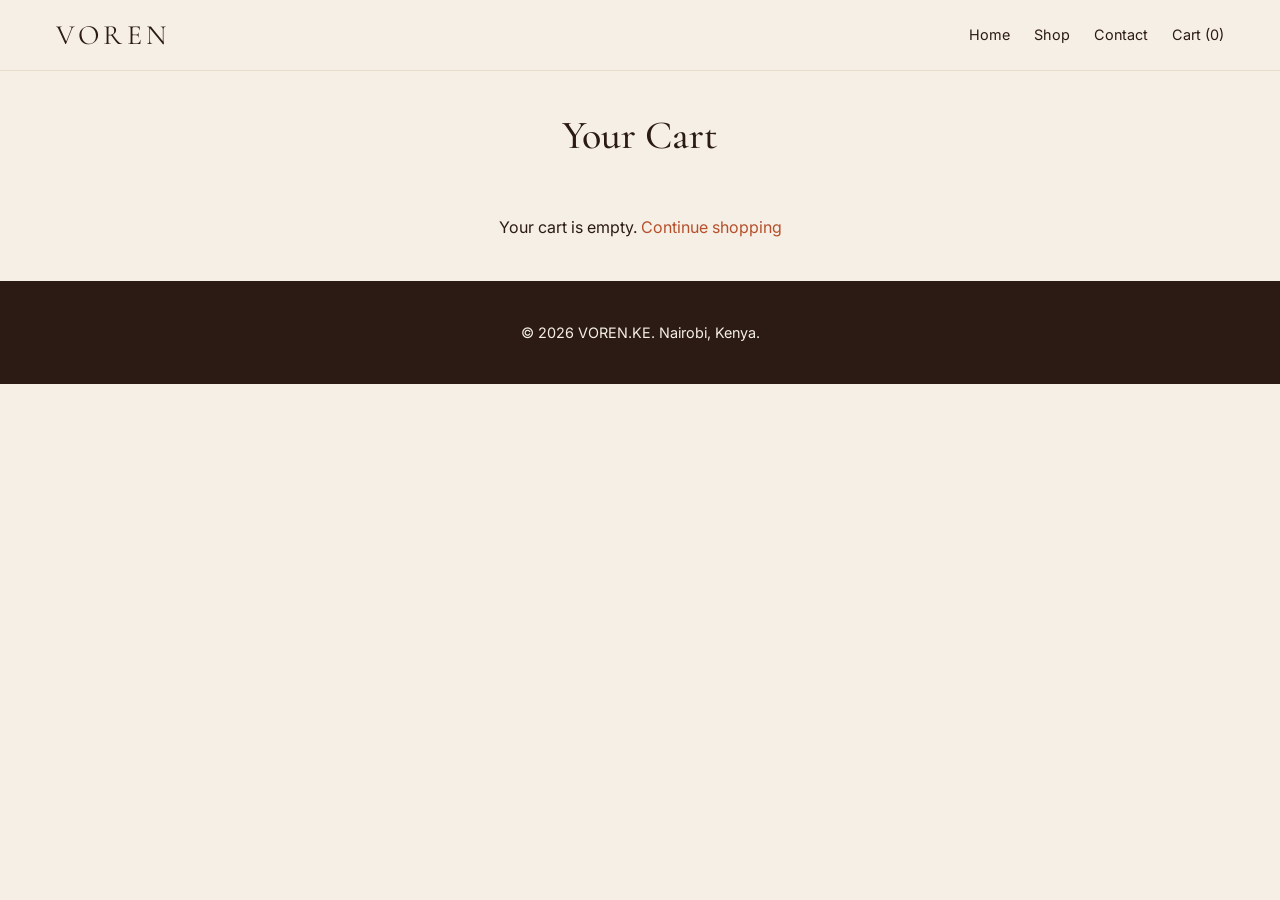
==== cart.html @ e3a3ffb7 "cart.html for shopping cart functionality" ====
<!DOCTYPE html>
<html lang="en">
<head>
  <meta charset="UTF-8">
  <meta name="viewport" content="width=device-width, initial-scale=1.0">
  <title>Cart | VOREN.KE</title>
  <link rel="stylesheet" href="css/tokens.css">
  <link rel="stylesheet" href="css/base.css">
  <link rel="stylesheet" href="css/components.css">
  <link rel="stylesheet" href="css/home.css">
  <link rel="stylesheet" href="css/shop.css">
  <link rel="stylesheet" href="css/cart.css">
</head>
<body>

  <header class="navbar">
    <div class="container">
      <a href="index.html" class="logo">VOREN</a>
      <nav class="nav-links">
        <a href="index.html">Home</a>
        <a href="shop.html">Shop</a>
        <a href="index.html#contact">Contact</a>
        <a href="cart.html" class="cart-link">Cart (<span id="cart-count">0</span>)</a>
      </nav>
    </div>
  </header>

  <main class="container">
    <h1 class="page-title">Your Cart</h1>
    <div id="cart-items"></div>
    <div class="cart-summary" id="cart-summary">
      <p class="total">Total: <span id="cart-total">KES 0</span></p>
      <a id="whatsapp-order" class="btn btn-primary" target="_blank" rel="noopener" href="#">Order via WhatsApp</a>
    </div>
  </main>

  <footer class="footer">
    <div class="container"><p>&copy; 2026 VOREN.KE. Nairobi, Kenya.</p></div>
  </footer>

  <script src="js/cart.js"></script>
  <script src="js/main.js"></script>
  <script>
    var PHONE = "254702590668";
    var box = document.querySelector("#cart-items");

    function money(n) {
      return "KES " + n.toLocaleString("en-KE");
    }

    function renderCart() {
      var cart = getCart();
      var summary = document.querySelector("#cart-summary");

      if (!cart.length) {
        box.innerHTML = '<p class="empty">Your cart is empty. <a href="shop.html" style="color:var(--color-rust)">Continue shopping</a></p>';
        summary.style.display = "none";
        return;
      }

      summary.style.display = "block";
      var html = "";
      var msg = "Hi VOREN, I'd like to order:\n";

      cart.forEach(function (item) {
        html += '<div class="cart-row">' +
          '<div><h3>' + item.name + '</h3><p>Size: ' + item.size + '</p></div>' +
          '<div>Qty: ' + item.qty + '</div>' +
          '<div class="price">' + money(item.price * item.qty) + '</div>' +
          '<button class="btn btn-outline btn-small" data-id="' + item.id + '" data-size="' + item.size + '">Remove</button>' +
          '</div>';
        msg += "- " + item.name + " (" + item.size + ") x" + item.qty + " = " + money(item.price * item.qty) + "\n";
      });

      msg += "Total: " + money(cartTotal());
      box.innerHTML = html;
      document.querySelector("#cart-total").textContent = money(cartTotal());
      document.querySelector("#whatsapp-order").href = "https://wa.me/" + PHONE + "?text=" + encodeURIComponent(msg);
    }

    box.addEventListener("click", function (e) {
      var btn = e.target.closest("button[data-id]");
      if (!btn) return;
      removeFromCart(Number(btn.dataset.id), btn.dataset.size);
      renderCart();
    });

    renderCart();
  </script>
</body>
</html>
---- css/tokens.css ----
:root {
  /* Colors */
  --color-cream: #F5EFE6;
  --color-sand: #E8DCC8;
  --color-rust: #B5502B;
  --color-brown: #2B1B14;
  --color-white: #FFFFFF;

  /* Fonts */
  --font-heading: "Cormorant Garamond", serif;
  --font-body: "Inter", sans-serif;

  /* Spacing */
  --space-1: 0.5rem;
  --space-2: 1rem;
  --space-3: 1.5rem;
  --space-4: 2.5rem;
  --space-5: 4rem;

  /* Shape */
  --radius: 4px;
  --max-width: 1200px;
}
---- css/base.css ----
@import url("https://fonts.googleapis.com/css2?family=Cormorant+Garamond:wght@400;500;600&family=Inter:wght@400;500;600&display=swap");

*, *::before, *::after {
  box-sizing: border-box;
  margin: 0;
  padding: 0;
}

html {
  scroll-behavior: smooth;
}

body {
  font-family: var(--font-body);
  background: var(--color-cream);
  color: var(--color-brown);
  line-height: 1.6;
}

h1, h2, h3, h4 {
  font-family: var(--font-heading);
  font-weight: 500;
  line-height: 1.2;
}

img {
  max-width: 100%;
  display: block;
}

a {
  color: inherit;
  text-decoration: none;
}

ul {
  list-style: none;
}

.container {
  width: 100%;
  max-width: var(--max-width);
  margin: 0 auto;
  padding: 0 var(--space-2);
}
---- css/components.css ----
/* Buttons */
.btn {
  display: inline-block;
  padding: 0.75rem 1.75rem;
  font-family: var(--font-body);
  font-size: 0.9rem;
  font-weight: 500;
  letter-spacing: 0.05em;
  text-transform: uppercase;
  border: 1px solid var(--color-rust);
  border-radius: var(--radius);
  cursor: pointer;
  transition: 0.2s ease;
}
.btn-primary {
  background: var(--color-rust);
  color: var(--color-white);
}
.btn-primary:hover {
  background: var(--color-brown);
  border-color: var(--color-brown);
}
.btn-outline {
  background: transparent;
  color: var(--color-rust);
}
.btn-outline:hover {
  background: var(--color-rust);
  color: var(--color-white);
}

/* Navbar */
.navbar {
  position: sticky;
  top: 0;
  z-index: 100;
  background: var(--color-cream);
  border-bottom: 1px solid var(--color-sand);
}
.navbar .container {
  display: flex;
  align-items: center;
  justify-content: space-between;
  height: 70px;
}
.logo {
  font-family: var(--font-heading);
  font-size: 1.75rem;
  letter-spacing: 0.15em;
}
.nav-links {
  display: flex;
  gap: var(--space-3);
  font-size: 0.9rem;
}
.nav-links a:hover {
  color: var(--color-rust);
}

/* Product card */
.product-grid {
  display: grid;
  grid-template-columns: repeat(2, 1fr);
  gap: var(--space-2);
}
@media (min-width: 768px) {
  .product-grid {
    grid-template-columns: repeat(4, 1fr);
    gap: var(--space-3);
  }
}
.product-card img {
  width: 100%;
  aspect-ratio: 3 / 4;
  object-fit: cover;
  background: var(--color-sand);
}
.product-card h3 {
  font-size: 1.2rem;
  margin-top: var(--space-1);
}
.product-card .price {
  color: var(--color-rust);
  font-weight: 500;
}

/* Badge */
.badge {
  display: inline-block;
  padding: 0.2rem 0.6rem;
  font-size: 0.7rem;
  text-transform: uppercase;
  background: var(--color-rust);
  color: var(--color-white);
  border-radius: var(--radius);
}
---- css/home.css ----
.hero {
  padding: var(--space-5) 0;
  text-align: center;
  background: var(--color-sand);
}
.hero h1 {
  font-size: clamp(2.5rem, 8vw, 5rem);
  margin-bottom: var(--space-2);
}
.hero p {
  max-width: 480px;
  margin: 0 auto var(--space-3);
}
.section {
  padding: var(--space-5) 0;
}
.section-title {
  text-align: center;
  font-size: 2rem;
  margin-bottom: var(--space-4);
}
.img-placeholder {
  aspect-ratio: 3 / 4;
  background: var(--color-sand);
}
.cart-link {
  position: relative;
}
.footer {
  padding: var(--space-4) 0;
  text-align: center;
  background: var(--color-brown);
  color: var(--color-cream);
  font-size: 0.9rem;
}
.whatsapp-float {
  position: fixed;
  right: 1rem;
  bottom: 1rem;
  padding: 0.8rem 1.2rem;
  background: #25D366;
  color: #fff;
  border-radius: 999px;
  font-weight: 500;
  box-shadow: 0 4px 12px rgba(0, 0, 0, 0.2);
}
---- css/shop.css ----
.page-title {
  text-align: center;
  font-size: 2.5rem;
  padding: var(--space-4) 0 var(--space-2);
}
.filters {
  display: flex;
  flex-wrap: wrap;
  justify-content: center;
  gap: var(--space-1);
  margin-bottom: var(--space-4);
}
.filter-btn {
  padding: 0.5rem 1.2rem;
  font-family: var(--font-body);
  background: transparent;
  border: 1px solid var(--color-sand);
  border-radius: 999px;
  cursor: pointer;
}
.filter-btn.active {
  background: var(--color-rust);
  border-color: var(--color-rust);
  color: var(--color-white);
}
.btn-small {
  padding: 0.5rem 1rem;
  font-size: 0.75rem;
  margin-top: var(--space-1);
}
---- css/cart.css ----
.cart-row {
  display: grid;
  grid-template-columns: 2fr 1fr 1fr auto;
  gap: var(--space-2);
  align-items: center;
  padding: var(--space-2) 0;
  border-bottom: 1px solid var(--color-sand);
}
.cart-summary {
  text-align: right;
  padding: var(--space-3) 0;
}
.cart-summary .total {
  font-size: 1.5rem;
  font-family: var(--font-heading);
  margin-bottom: var(--space-2);
}
.empty {
  text-align: center;
  padding: var(--space-4) 0;
}
@media (max-width: 600px) {
  .cart-row { grid-template-columns: 1fr 1fr; }
}
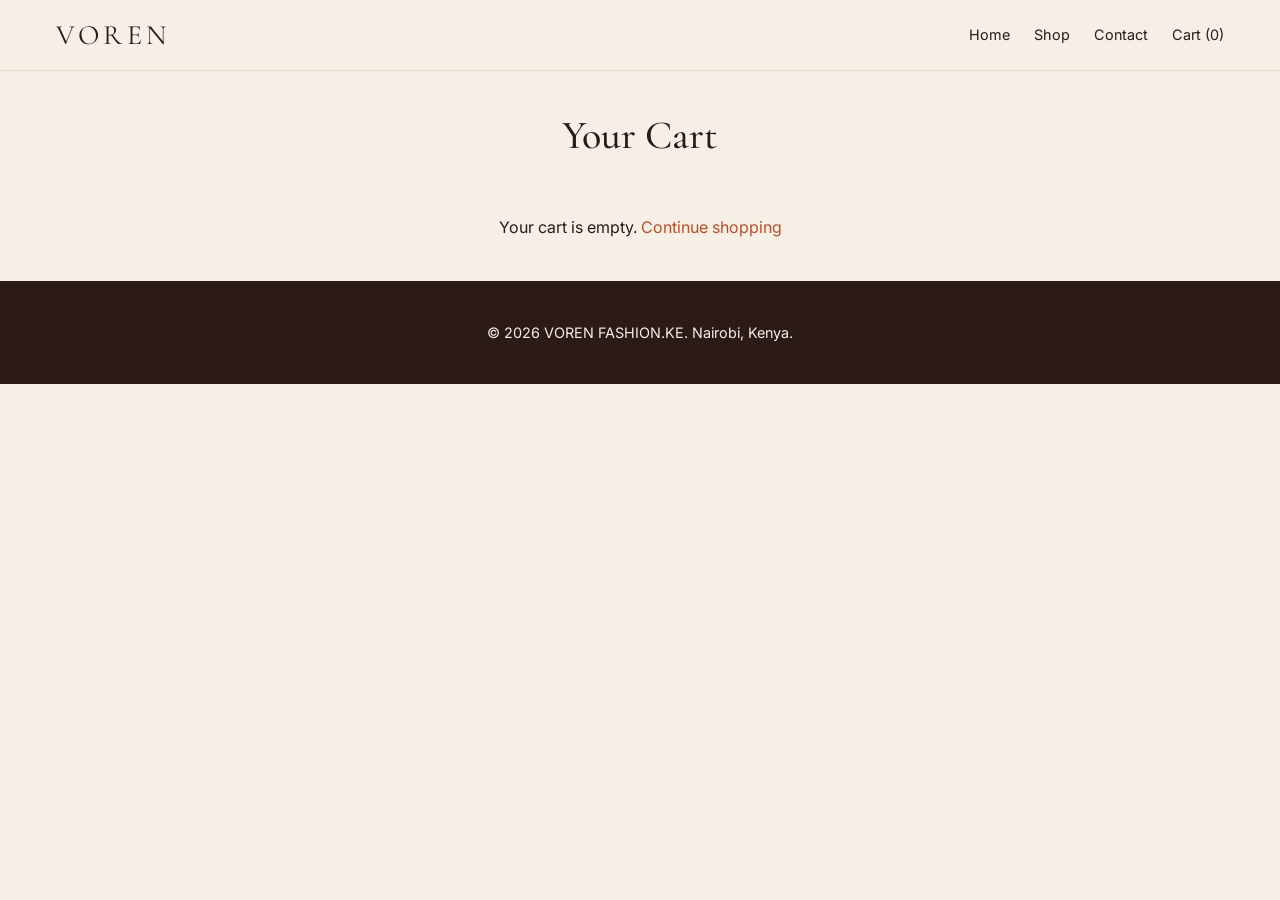
==== commit 03bb601f: "Update title and footer text for branding" ====
--- a/cart.html
+++ b/cart.html
@@ -3,7 +3,7 @@
 <head>
   <meta charset="UTF-8">
   <meta name="viewport" content="width=device-width, initial-scale=1.0">
-  <title>Cart | VOREN.KE</title>
+  <title>Cart | VOREN FASHION.KE</title>
   <link rel="stylesheet" href="css/tokens.css">
   <link rel="stylesheet" href="css/base.css">
   <link rel="stylesheet" href="css/components.css">
@@ -31,11 +31,12 @@
     <div class="cart-summary" id="cart-summary">
       <p class="total">Total: <span id="cart-total">KES 0</span></p>
       <a id="whatsapp-order" class="btn btn-primary" target="_blank" rel="noopener" href="#">Order via WhatsApp</a>
+      <a href="checkout.html" class="btn btn-outline">Proceed to Checkout</a>
     </div>
   </main>
 
   <footer class="footer">
-    <div class="container"><p>&copy; 2026 VOREN.KE. Nairobi, Kenya.</p></div>
+    <div class="container"><p>&copy; 2026 VOREN FASHION.KE. Nairobi, Kenya.</p></div>
   </footer>
 
   <script src="js/cart.js"></script>
